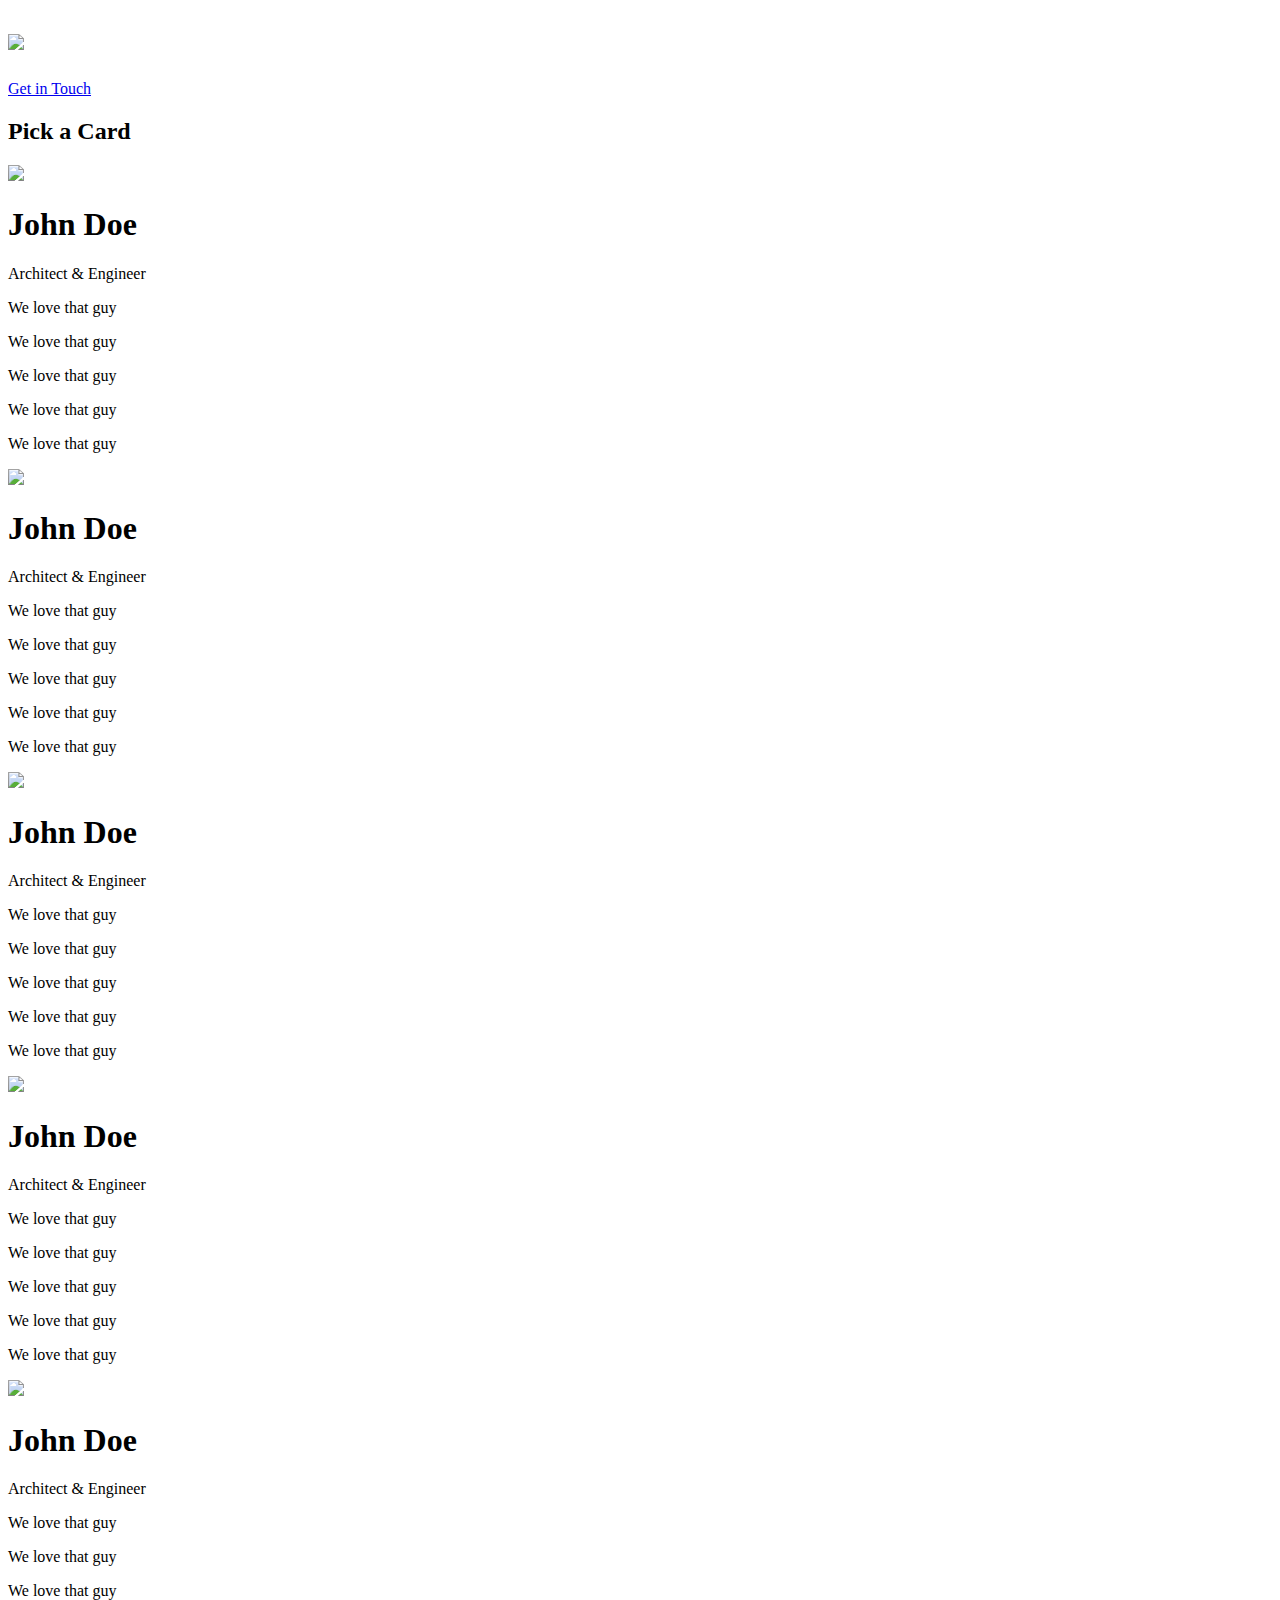
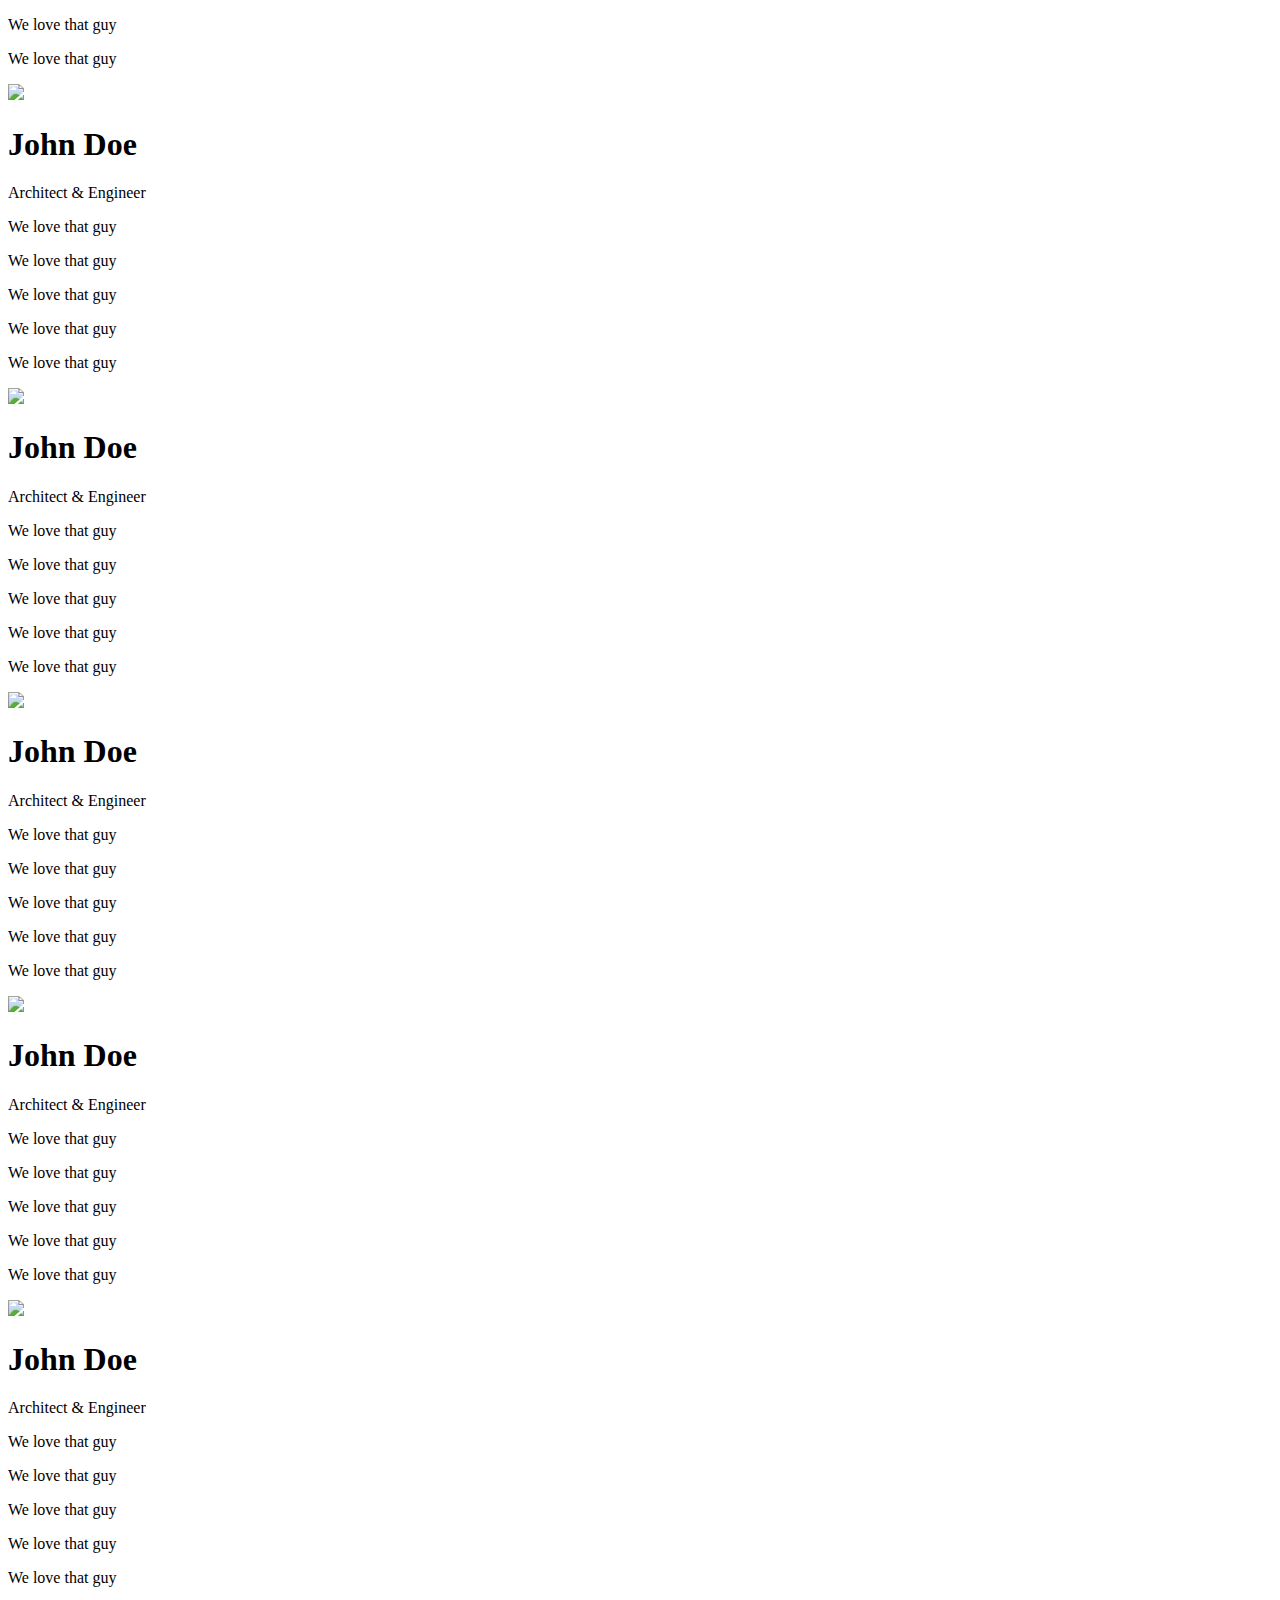
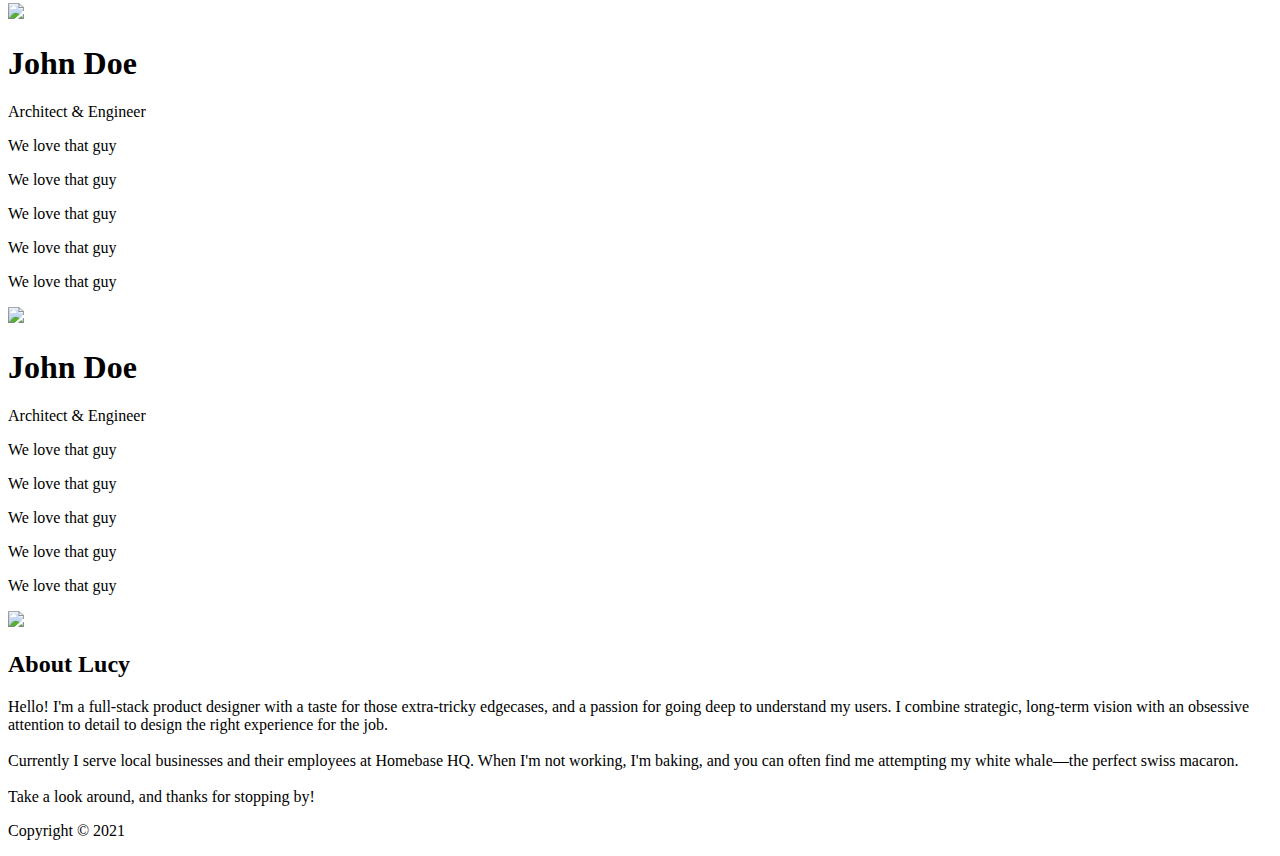
==== index.html @ dbdc8496 "HTML" ====
<!DOCTYPE HTML>
<html>
<head>
  <meta charset="UTF-8">
  <title>DESIGNS BY L. DOTSON</title>
  <link rel="stylesheet" href="styles/style.css">
  <script src="styles/actions.js"></script>

<link rel="preconnect" href="https://fonts.googleapis.com">
<link rel="preconnect" href="https://fonts.gstatic.com" crossorigin>
<link href="https://fonts.googleapis.com/css2?family=Montserrat:ital,wght@0,100;0,200;0,300;0,400;0,500;0,600;0,700;0,800;0,900;1,100;1,200;1,300;1,400;1,500;1,600;1,700;1,800;1,900&family=Rock+3D&display=swap" rel="stylesheet">

</head>


<body>

<header>
  <div>
  <h1>
    <img src="images/logo.png">
  </h1>
  <nav>
    <a href="contact.html">Get in Touch</a>
  </nav>
  </div>
</header>

<section class="hero">
  <div>
    <h2>Pick a Card</h2>
  </div>
</section>

<section class="cardgrid">

  <div class="flip-card">
    <div class="flip-card-inner">
      <div class="flip-card-front">
        <img src="images/card_1.png">
      </div>
      <div class="flip-card-back">
        <div>
          <h1>John Doe</h1>
          <p>Architect & Engineer</p>
          <p>We love that guy</p>
          <p>We love that guy</p>
          <p>We love that guy</p>
          <p>We love that guy</p>
          <p>We love that guy</p>
        </div>
      </div>
    </div>
  </div>
 

  <div class="flip-card">
    <div class="flip-card-inner">
      <div class="flip-card-front">
        <img src="images/card_2.png">
      </div>
      <div class="flip-card-back">
        <div>
          <h1>John Doe</h1>
          <p>Architect & Engineer</p>
          <p>We love that guy</p>
          <p>We love that guy</p>
          <p>We love that guy</p>
          <p>We love that guy</p>
          <p>We love that guy</p>
        </div>
      </div>
    </div>
  </div>
  

  <div class="flip-card">
    <div class="flip-card-inner">
      <div class="flip-card-front">
        <img src="images/card_3.png">
      </div>
      <div class="flip-card-back">
        <div>
          <h1>John Doe</h1>
          <p>Architect & Engineer</p>
          <p>We love that guy</p>
          <p>We love that guy</p>
          <p>We love that guy</p>
          <p>We love that guy</p>
          <p>We love that guy</p>
        </div>
      </div>
    </div>
  </div>

  <div class="flip-card">
    <div class="flip-card-inner">
      <div class="flip-card-front">
        <img src="images/card_4.png">
      </div>
      <div class="flip-card-back">
        <div>
          <h1>John Doe</h1>
          <p>Architect & Engineer</p>
          <p>We love that guy</p>
          <p>We love that guy</p>
          <p>We love that guy</p>
          <p>We love that guy</p>
          <p>We love that guy</p>
        </div>
      </div>
    </div>
  </div>


  <div class="flip-card">
    <div class="flip-card-inner">
      <div class="flip-card-front">
        <img src="images/card_5.png">
      </div>
      <div class="flip-card-back">
        <div>
          <h1>John Doe</h1>
          <p>Architect & Engineer</p>
          <p>We love that guy</p>
          <p>We love that guy</p>
          <p>We love that guy</p>
          <p>We love that guy</p>
          <p>We love that guy</p>
        </div>
      </div>
    </div>
  </div>
   

  <div class="flip-card">
    <div class="flip-card-inner">
      <div class="flip-card-front">
        <img src="images/card_6.png">
      </div>
      <div class="flip-card-back">
        <div>
          <h1>John Doe</h1>
          <p>Architect & Engineer</p>
          <p>We love that guy</p>
          <p>We love that guy</p>
          <p>We love that guy</p>
          <p>We love that guy</p>
          <p>We love that guy</p>
        </div>
      </div>
    </div>
  </div>


  <div class="flip-card">
    <div class="flip-card-inner">
      <div class="flip-card-front">
        <img src="images/card_7.png">
      </div>
      <div class="flip-card-back">
        <div>
          <h1>John Doe</h1>
          <p>Architect & Engineer</p>
          <p>We love that guy</p>
          <p>We love that guy</p>
          <p>We love that guy</p>
          <p>We love that guy</p>
          <p>We love that guy</p>
        </div>
      </div>
    </div>
  </div>

  <div class="flip-card">
    <div class="flip-card-inner">
      <div class="flip-card-front">
        <img src="images/card_8.png">
      </div>
      <div class="flip-card-back">
        <div>
          <h1>John Doe</h1>
          <p>Architect & Engineer</p>
          <p>We love that guy</p>
          <p>We love that guy</p>
          <p>We love that guy</p>
          <p>We love that guy</p>
          <p>We love that guy</p>
        </div>
      </div>
    </div>
  </div>


  <div class="flip-card">
    <div class="flip-card-inner">
      <div class="flip-card-front">
        <img src="images/card_9.png">
      </div>
      <div class="flip-card-back">
        <div>
          <h1>John Doe</h1>
          <p>Architect & Engineer</p>
          <p>We love that guy</p>
          <p>We love that guy</p>
          <p>We love that guy</p>
          <p>We love that guy</p>
          <p>We love that guy</p>
        </div>
      </div>
    </div>
  </div>

  <div class="column">
    <div class="flip-card">
      <div class="flip-card-inner">
        <div class="flip-card-front">
          <img src="images/card_10.png">
        </div>
        <div class="flip-card-back">
          <div>
            <h1>John Doe</h1>
            <p>Architect & Engineer</p>
            <p>We love that guy</p>
            <p>We love that guy</p>
            <p>We love that guy</p>
            <p>We love that guy</p>
            <p>We love that guy</p>
          </div>
        </div>
      </div>
    </div>
  </div>

  <div class="column">
    <div class="flip-card">
      <div class="flip-card-inner">
        <div class="flip-card-front">
          <img src="images/card_11.png">
        </div>
        <div class="flip-card-back">
          <div>
            <h1>John Doe</h1>
            <p>Architect & Engineer</p>
            <p>We love that guy</p>
            <p>We love that guy</p>
            <p>We love that guy</p>
            <p>We love that guy</p>
            <p>We love that guy</p>
          </div>
        </div>
      </div>
    </div>
  </div>

  <div class="column">
    <div class="flip-card">
      <div class="flip-card-inner">
        <div class="flip-card-front">
          <img src="images/card_12.png">
        </div>
        <div class="flip-card-back">
          <div>
            <h1>John Doe</h1>
            <p>Architect & Engineer</p>
            <p>We love that guy</p>
            <p>We love that guy</p>
            <p>We love that guy</p>
            <p>We love that guy</p>
            <p>We love that guy</p>
          </div>
        </div>
      </div>
    </div>
  </div>

</section>


<section class="about">
  <div>
    <div> 
          <img src="images/me.png">
    </div>
    <div>
    
      <h2>About Lucy</h2>

  
      <p>Hello! I'm a full-stack product designer with a taste for those extra-tricky edgecases, and a passion for going deep to understand my users. I combine strategic, long-term vision with an obsessive attention to detail to design the right experience for the job.
      <br><br>
      Currently I serve local businesses and their employees at Homebase HQ. When I'm not working, I'm baking, and you can often find me attempting my white whale—the perfect swiss macaron.
      <br><br>
      Take a look around, and thanks for stopping by!
      </p>
    </div>
  </div>

  </section>
</section>

<footer>
  <p>Copyright &copy; 2021</p>
</footer>

</body>
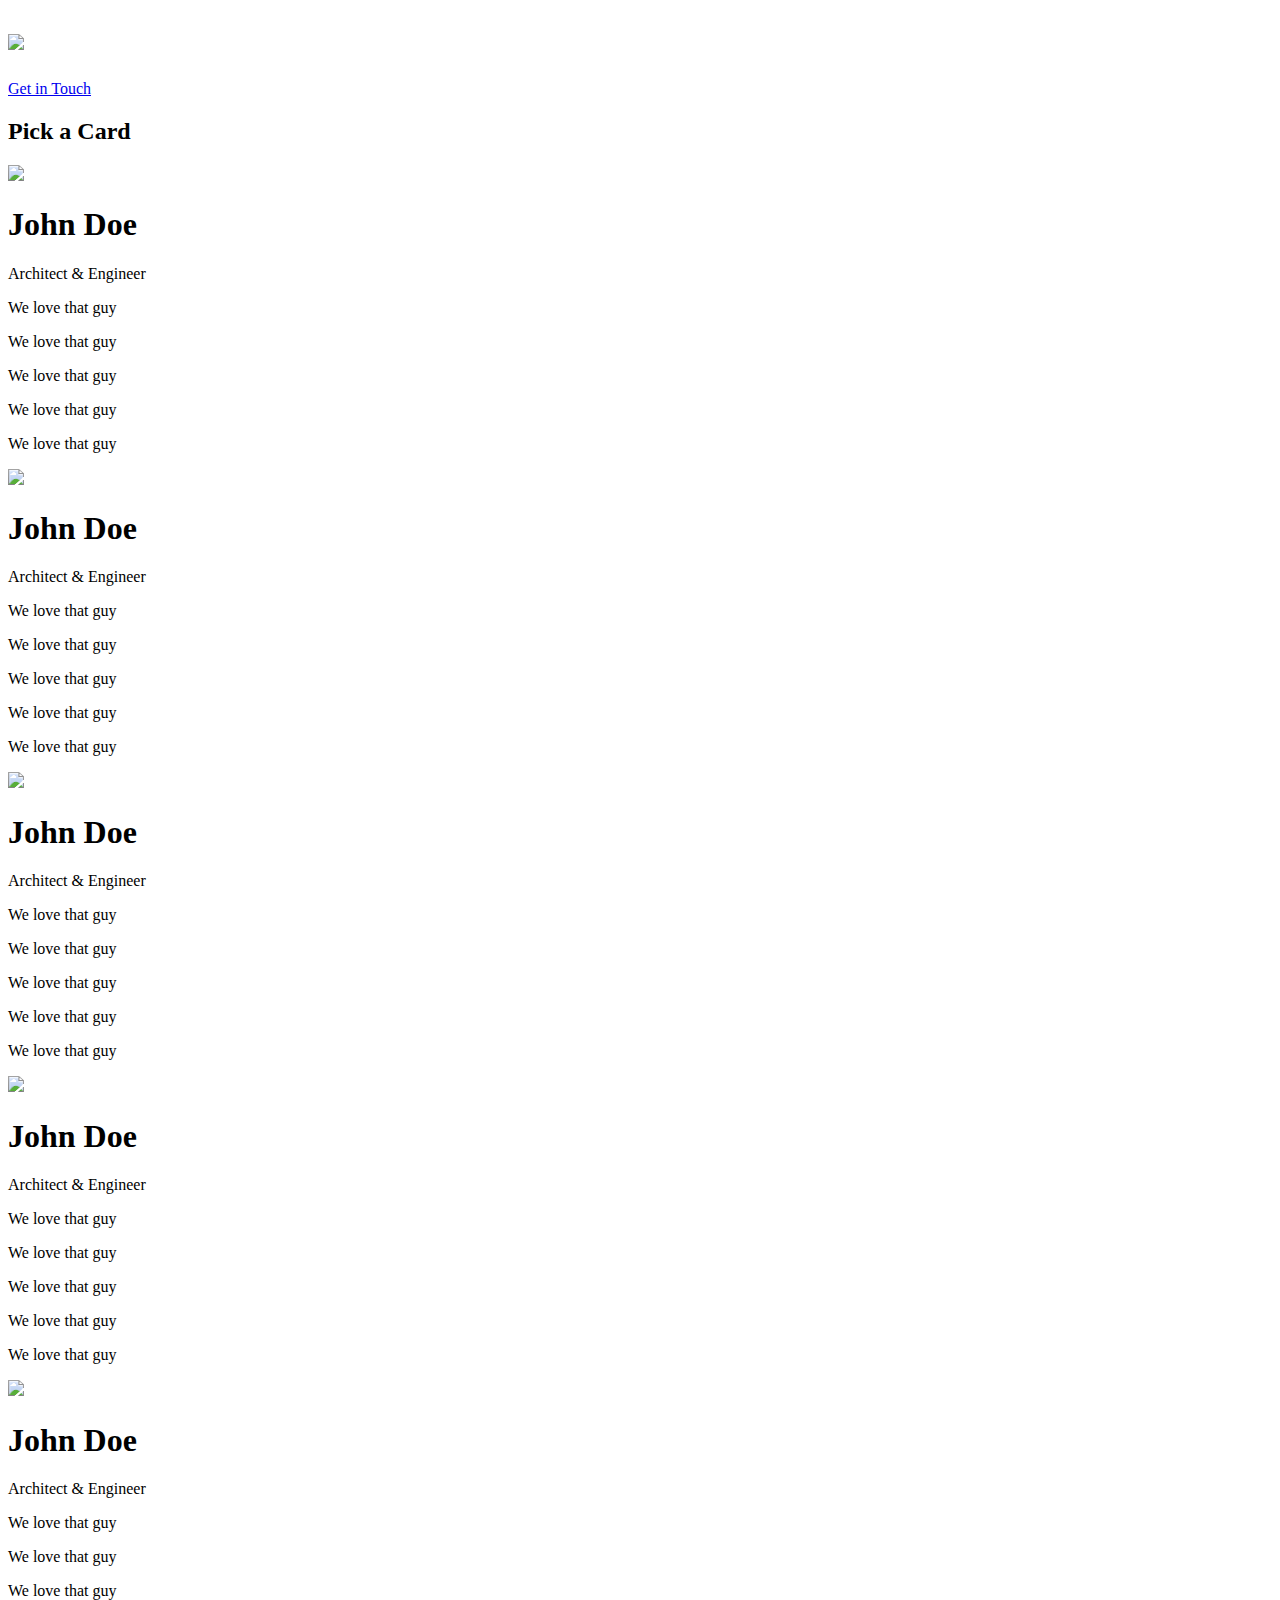
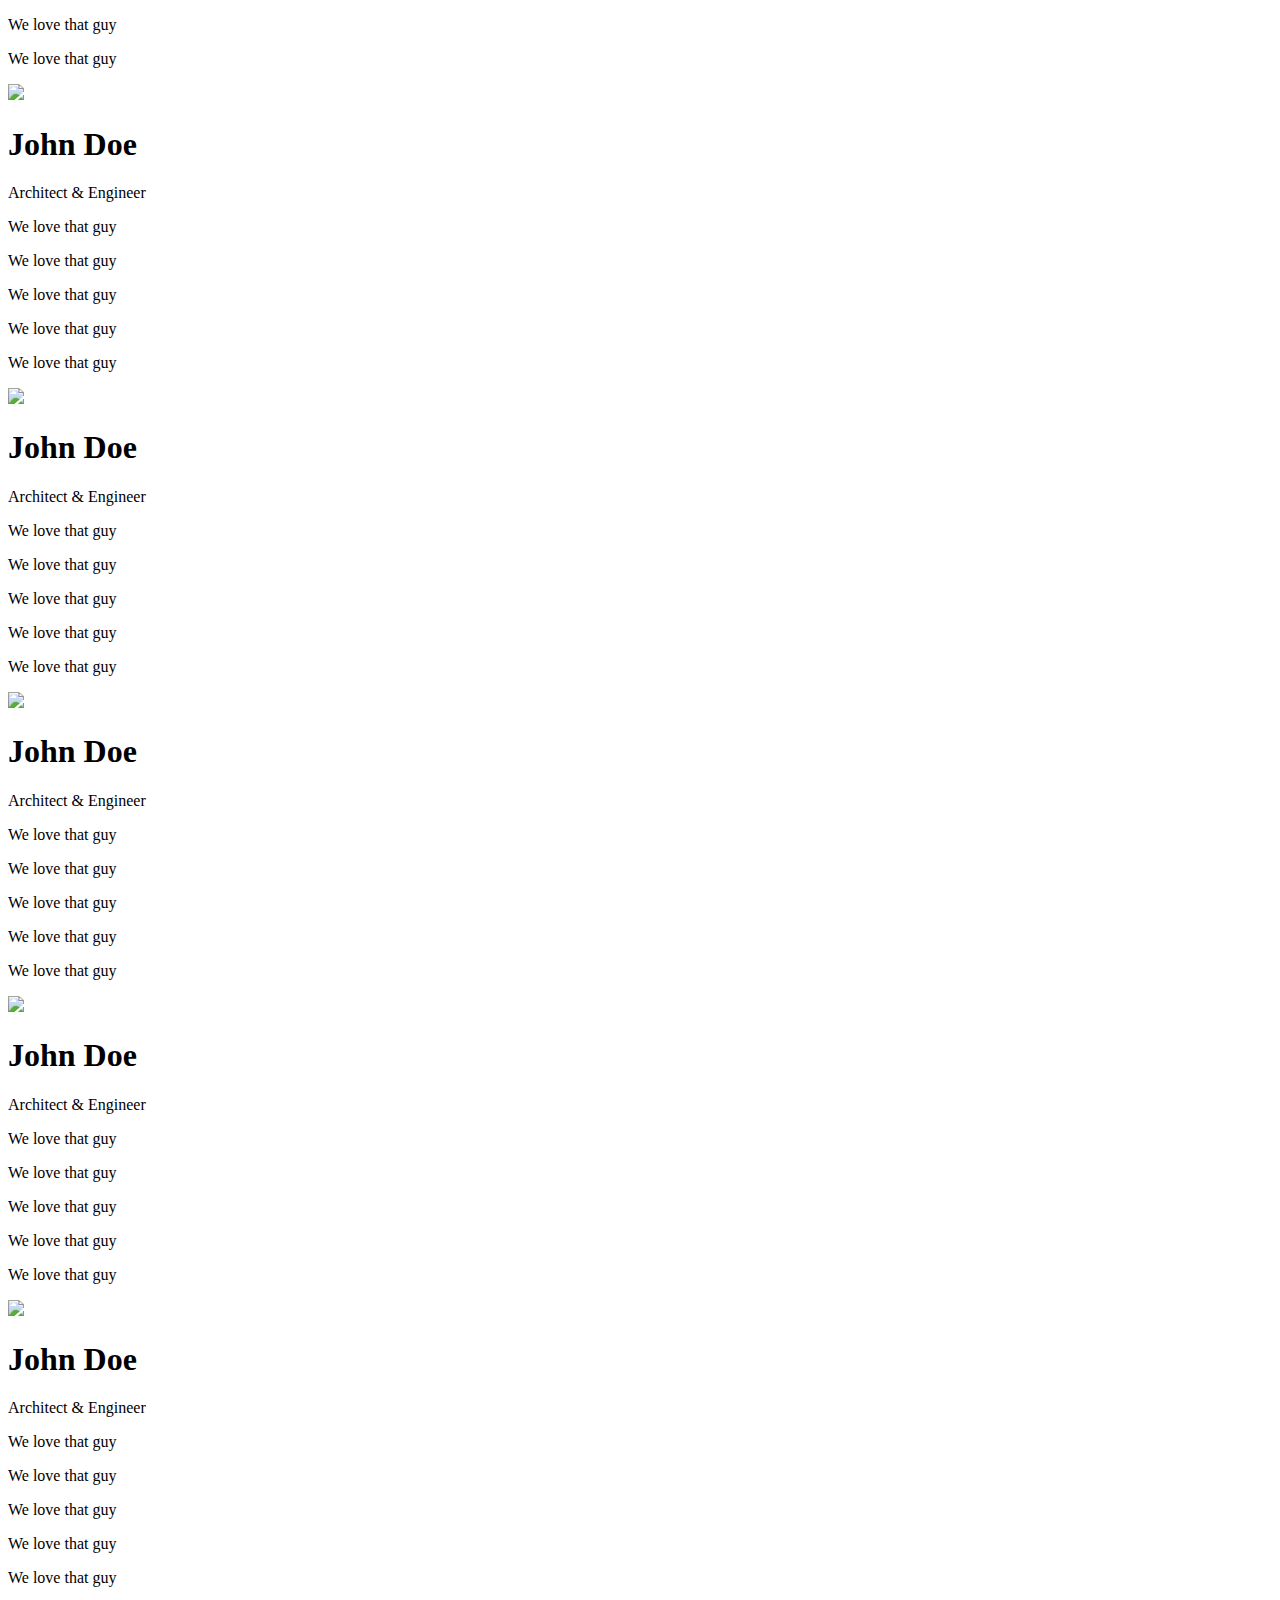
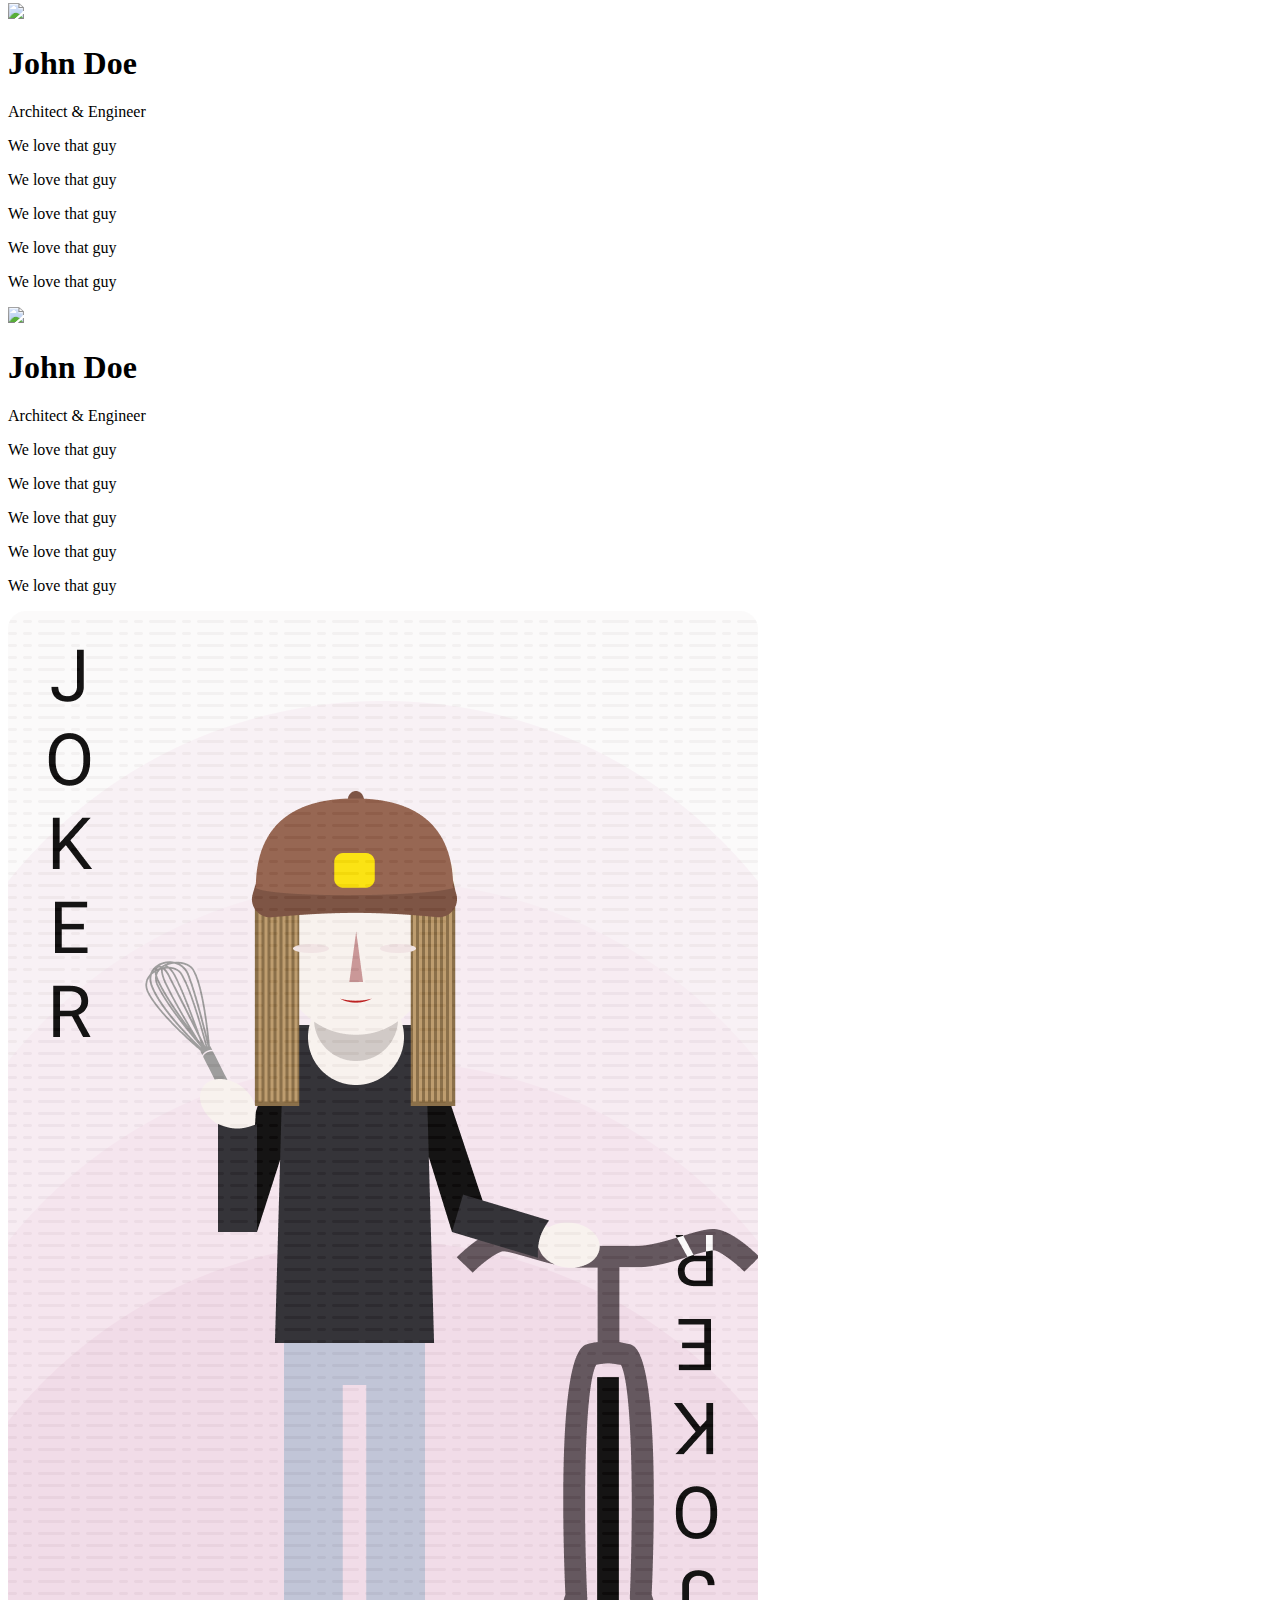
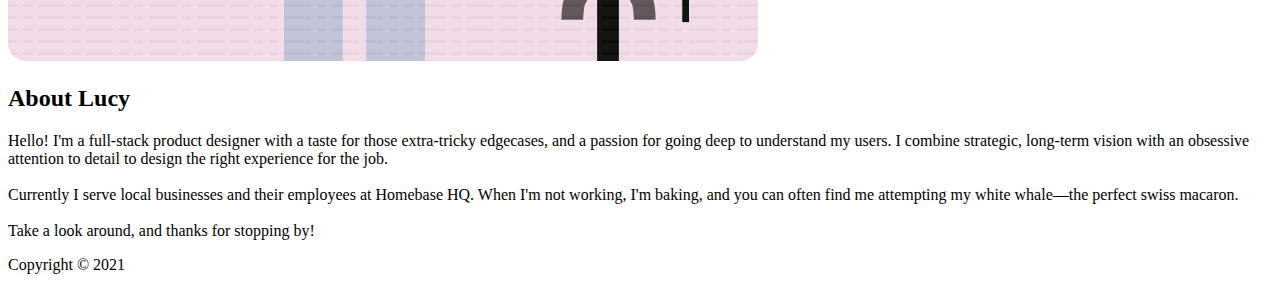
==== commit 42654a69: "viewport code" ====
--- a/index.html
+++ b/index.html
@@ -10,6 +10,8 @@
 <link rel="preconnect" href="https://fonts.googleapis.com">
 <link rel="preconnect" href="https://fonts.gstatic.com" crossorigin>
 <link href="https://fonts.googleapis.com/css2?family=Montserrat:ital,wght@0,100;0,200;0,300;0,400;0,500;0,600;0,700;0,800;0,900;1,100;1,200;1,300;1,400;1,500;1,600;1,700;1,800;1,900&family=Rock+3D&display=swap" rel="stylesheet">
+
+<meta name="viewport" content="width=device-width">
 
 </head>
 
@@ -281,7 +283,7 @@
 <section class="about">
   <div>
     <div> 
-          <img src="images/me.png">
+          <img src="images/me2.png">
     </div>
     <div>
     
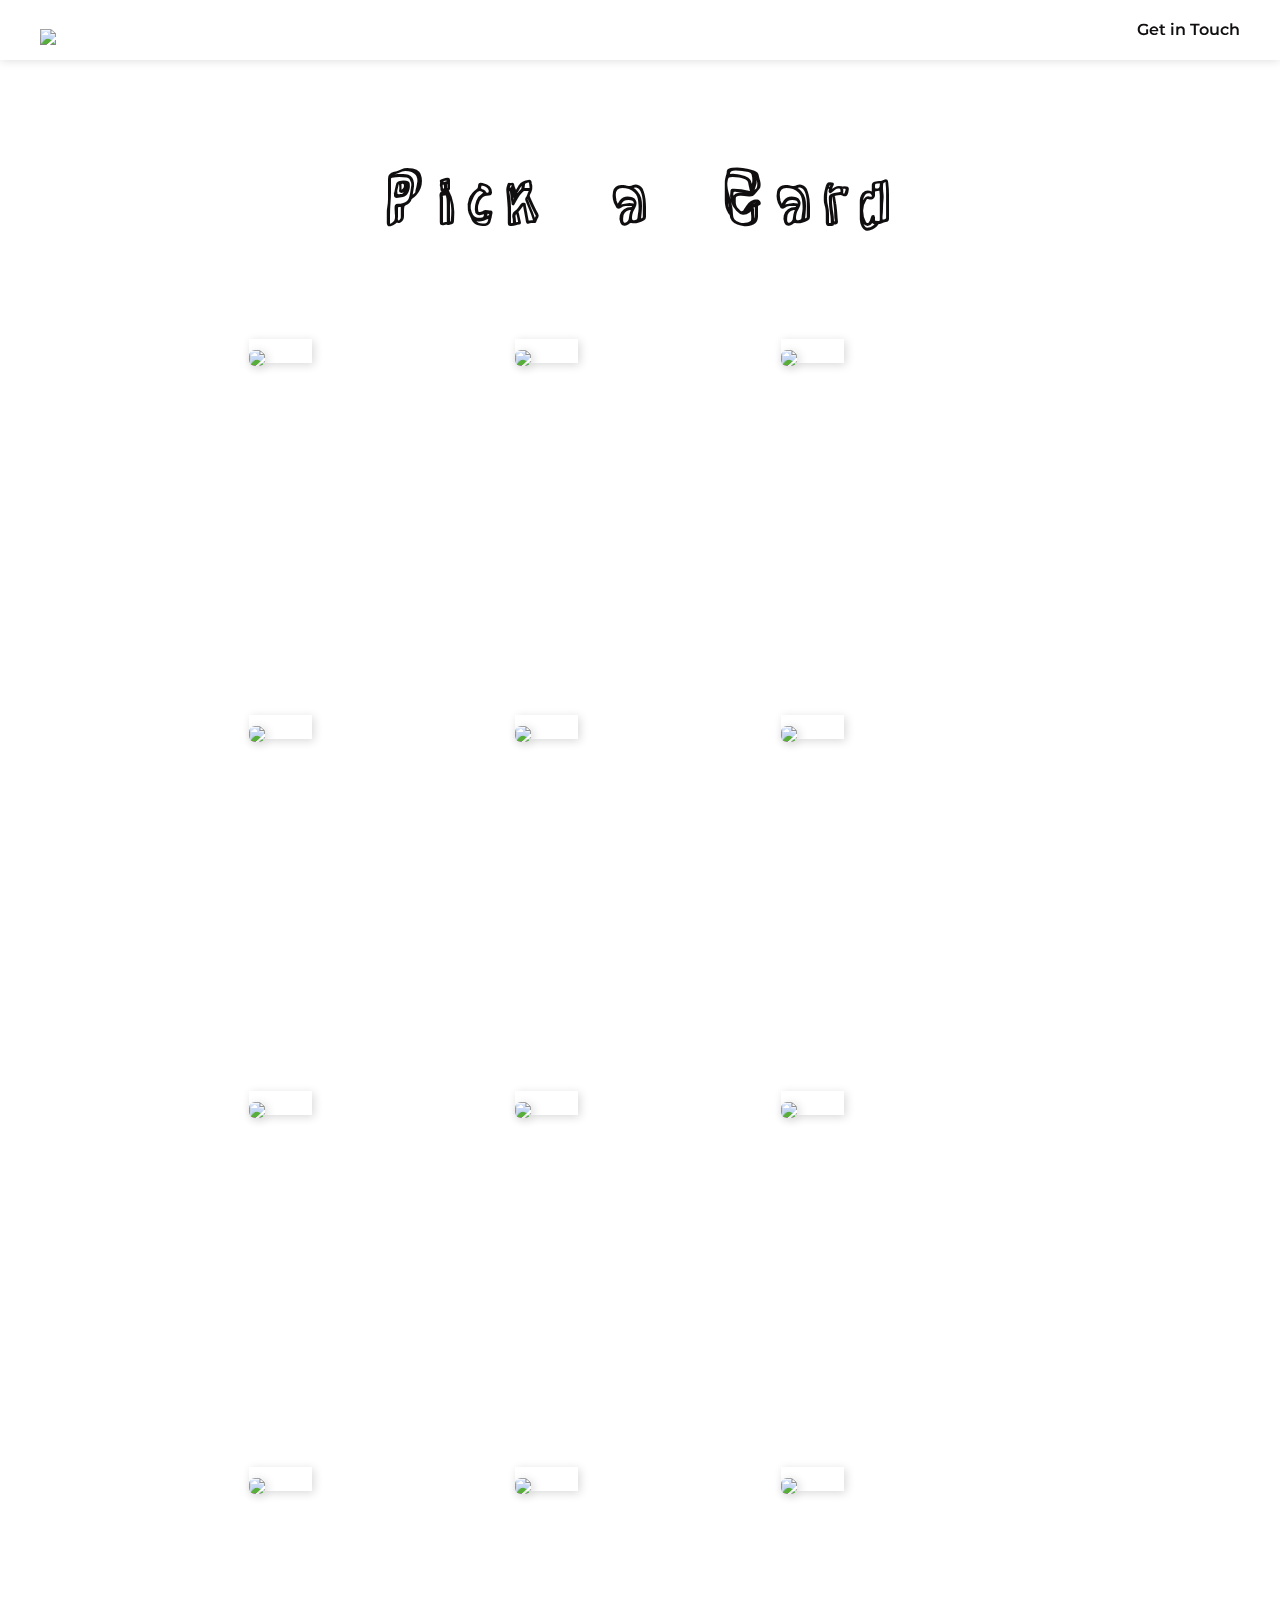
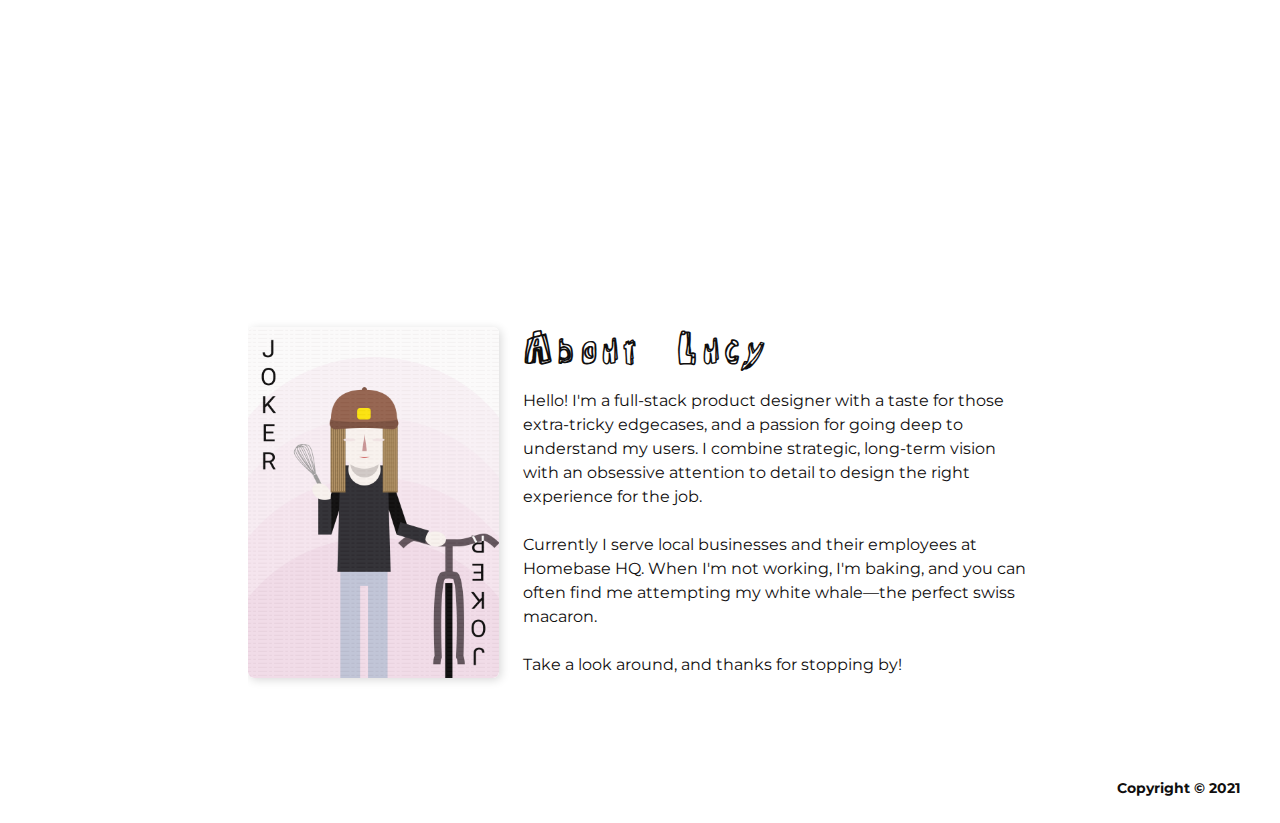
==== commit a3b88f5e: "case study" ====
--- a/index.html
+++ b/index.html
@@ -11,7 +11,7 @@
 <link rel="preconnect" href="https://fonts.gstatic.com" crossorigin>
 <link href="https://fonts.googleapis.com/css2?family=Montserrat:ital,wght@0,100;0,200;0,300;0,400;0,500;0,600;0,700;0,800;0,900;1,100;1,200;1,300;1,400;1,500;1,600;1,700;1,800;1,900&family=Rock+3D&display=swap" rel="stylesheet">
 
-<meta name="viewport" content="width=device-width">
+
 
 </head>
 
@@ -202,13 +202,13 @@
       </div>
       <div class="flip-card-back">
         <div>
-          <h1>John Doe</h1>
-          <p>Architect & Engineer</p>
-          <p>We love that guy</p>
-          <p>We love that guy</p>
-          <p>We love that guy</p>
-          <p>We love that guy</p>
-          <p>We love that guy</p>
+          <h1>Vella Insurance</h1>
+          <p>June 2017</p>
+          <br>
+          <p>Vlocity enlisted us to design a fresh take on consumer insurance: a chat-based mobile app called Vella.</p>
+          <a href="portfolio-template.html">
+            <button class="cta primary">View Case Study</button>
+          </a>
         </div>
       </div>
     </div>
--- a/styles/style.css
+++ b/styles/style.css
@@ -0,0 +1,316 @@
+body {
+  font-family: 'Montserrat', cursive;
+  font-size: 16px;
+  line-height: 1.5;
+  color: #100E0E;
+  margin: 0px;
+  padding: 0px;
+}
+
+header {
+    width: 110%; 
+  }
+
+header div {
+    background-color: #fff;
+    margin-top: -10px;
+    margin-left: 0px;
+    position: fixed; 
+    width: 100%; 
+    z-index: 1;
+    box-shadow: 0px 0px 10px #D9D9D9;
+  }
+
+h1 a {
+  font-size: 32px;
+}
+
+header h1 img {
+  height: 40px;
+}
+
+header h1 {
+  float: left;
+  margin-top: 20px;
+  margin-bottom: 0px;
+  margin-left: 40px;
+}
+
+header nav {
+  float: right;
+  margin-top: 20px;
+  margin-bottom: 10px;
+  margin-right: 40px;
+}
+
+header nav a {
+  color: #100E0E;
+  text-decoration: none;
+  display: table-cell;
+  height: 40px;
+  vertical-align: middle;
+  font-size: 16px;
+  font-weight: 600;
+
+}
+
+
+.hero {
+  padding-top: 160px;
+  padding-bottom: 100px;
+}
+
+.hero div {
+  max-width: 920px;
+  margin-left: auto;
+  margin-right: auto;
+  text-align: center;
+}
+
+.hero h2 {
+  font-family: 'Rock 3D', cursive;
+  font-weight: 600;
+  font-size: 64px;
+  line-height: 1;
+  margin-bottom: 15px;
+}
+
+.hero p {
+  max-width: 400px;
+  margin-left: auto;
+  margin-right: auto;
+}
+
+
+* {
+    margin: 0;
+    padding: 0;
+    box-sizing: border-box;
+
+}
+
+*::after,
+*::before {
+    box-sizing: border-box;
+}
+
+
+.cardgrid {
+  width:  100%;
+  display: grid;
+  grid-template-columns: repeat(auto-fit,250px);
+  place-content: center;
+  grid-gap: 16px;
+  max-width: 1024px;
+  margin: auto;
+}
+
+
+
+.flip-card {
+  height: 350px;
+  perspective: 1000px;
+  margin-bottom: 10px;
+}
+
+
+.flip-card-inner {
+  transition: transform 0.8s;
+  transform-style: preserve-3d;
+}
+
+.flip-card:hover .flip-card-inner {
+  transform: rotateY(180deg);
+}
+
+.flip-card-front, .flip-card-back {
+  width: 25%;
+  position: absolute;
+  -webkit-backface-visibility: hidden; 
+  backface-visibility: hidden;
+
+}
+
+
+.flip-card-back {
+  width: 100%;
+  background-color: #ffffff;
+  transform: rotateY(180deg);
+  border-radius: 6px;
+  box-shadow: 2px 2px 10px #D9D9D9; 
+
+
+}
+
+.flip-card-back div {
+  height: 350px;
+  padding-bottom: 16px;
+  padding-top: 16px;
+  align-content: center;
+  text-align: center;
+  color: #000;
+  padding: 16px;
+}
+
+.flip-card-front {
+  box-shadow: 2px 2px 10px #D9D9D9; 
+  background-color: #fff;
+}
+
+.flip-card-front img {
+  margin-bottom: -10px;
+  border-radius: 6px;
+  width: 400%;
+  box-shadow: 2px 2px 10px #D9D9D9; 
+
+}
+
+.cta {
+  border: none;
+  padding: 14px 28px;
+  font-size: 16px;
+  cursor: pointer;
+  display: inline-block;
+  color: white;
+  background-color: #100E0E;
+  margin-top: 48px;
+  border-radius: 6px;
+}
+
+.cta .primary {
+  
+}
+
+
+
+
+.about {
+    clear: both;
+    padding-top: 100px;
+    padding-bottom: 100px;
+    overflow: hidden;
+    max-width: 784px;
+    margin: auto;
+    align-self: center;
+
+}
+
+
+.about div div img {
+  float: left;
+  width: 32%;
+  box-shadow: 2px 2px 10px #D9D9D9;
+  border-radius: 6px;
+}
+
+.about .copy {
+  float: right;
+  width: 68%;
+}
+
+.about h2 {
+  font-family: 'Rock 3D', cursive;
+  font-size: 36px;
+  line-height: 1;
+  margin-bottom: 16px;
+  text-align: left;
+}
+
+
+.about div div h2 {
+  text-align: left;
+  padding-left: 24px;
+  overflow: hidden;
+  padding-bottom: 10px;
+}
+
+.about div div p {
+  color: #100E0E;
+  text-align: left;
+  padding-left: 24px;
+  overflow: hidden;
+}
+
+
+footer {
+  width:  100%;
+  clear: both;
+  float: left;
+  background-color: #ffffff;
+  padding: 0px 40px;
+  overflow: hidden;
+  margin-bottom: 24px;
+}
+
+
+footer p {
+  float: right;
+  font-size: 14px;
+  color: #100E0E;
+  font-weight: 700;
+}
+
+
+/* Responsive columns - one column layout (vertical) on small screens */
+@media screen and (max-width: 780px) {
+
+
+.about div div p {
+  padding-left: 0px;
+  text-align: center;
+}
+
+.about div div h2 {
+  padding-left: 0px;
+  text-align: center;
+}
+
+.about div div {
+  clear: both;
+  max-width: 520px;
+  width:  520px%;
+  display: block;
+  margin-left: auto;
+  margin-right: auto;
+}
+
+
+.about div div img {
+  clear: both;
+  width: 520px;
+  max-width: 520px;
+  margin-bottom: 50px;
+  display: block;
+  margin-left: auto;
+  margin-right: auto;
+  border-radius: 12px;
+}
+
+}
+
+@media screen and (max-width: 516px) {
+
+
+.about div div {
+  clear: both;
+  max-width: 252px;
+  width:  252px;
+  display: block;
+  margin-left: auto;
+  margin-right: auto;
+}
+
+  .about div div img {
+  clear: both;
+  width: 252px;
+  max-width: 252px;
+  margin-bottom: 50px;
+  display: block;
+  margin-left: auto;
+  margin-right: auto;
+  border-radius: 6px;
+}
+
+}
+
+ 